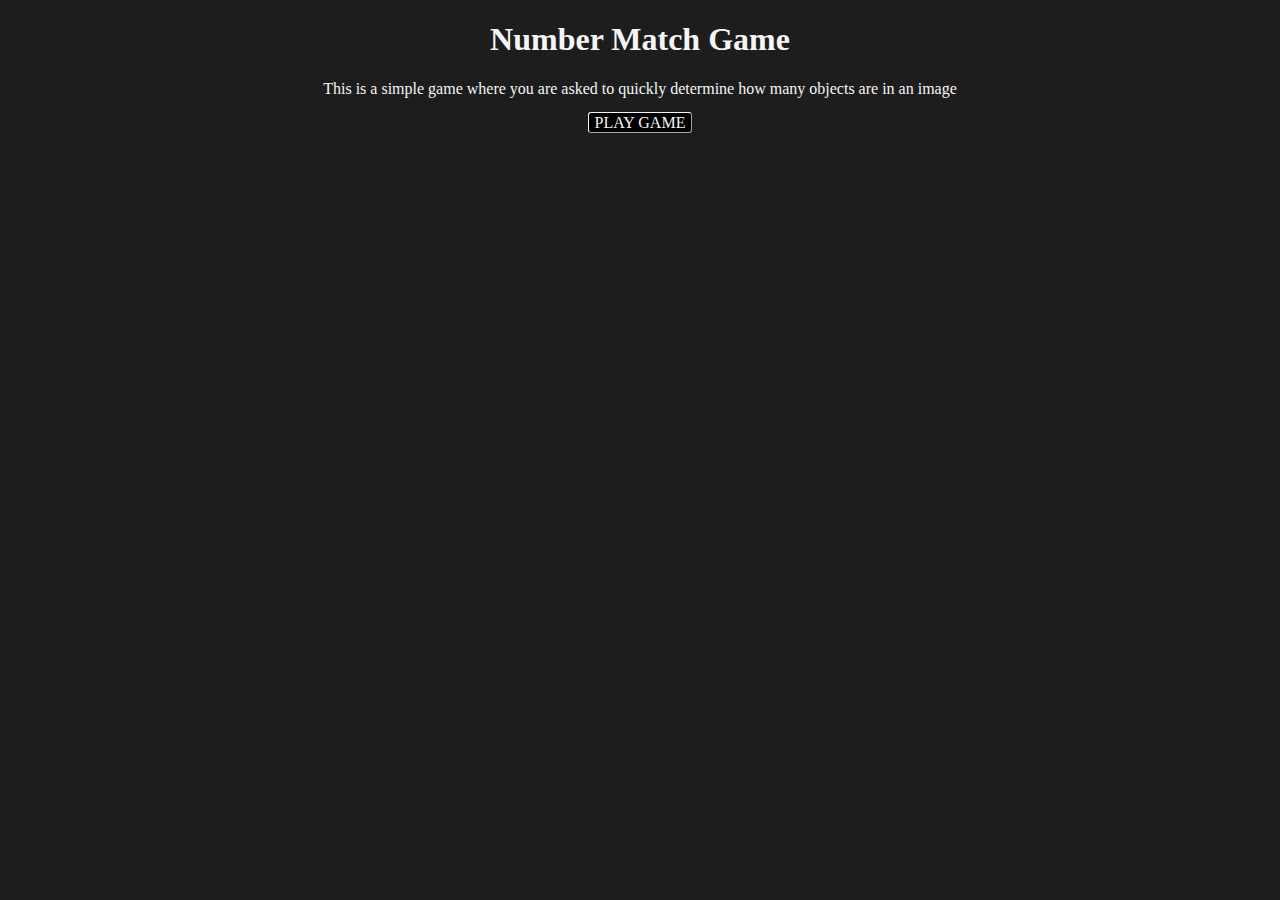
==== index.html @ b11e4b98 "Initial commit" ====
<!DOCTYPE html>

<html lang="en">
    <head>
        <meta charset="UTF-8">
        <meta name="viewport" content="width=device-width, initial-scale=1.0">
        <title> Number Match </title>
        <link rel="stylesheet" href="main.css">
    </head>
    <body>
        <h1 class="game-header"> Number Match Game </h1>
        <p id="instruction-text"> This is a simple game where you are asked to quickly determine how many objects are in an image </p>
        <a href="game.html" class="button">PLAY GAME</a>
    </body>
</html>
---- main.css ----
:root{
    --background-color: rgb(29, 29, 29);
    --text-color: whitesmoke;
    --button-border: whitesmoke;
    --button-text: whitesmoke;
    --button-color: black;
}

body{
    background-color: var(--background-color);
    color: var(--text-color);
    text-align: center;
    margin: auto;
}

a.button {
    padding: 1px 6px;
    border: 1px outset var(--button-border);
    border-radius: 3px;
    color: var(--button-text);;
    background-color: var(--button-color);;
    text-decoration: none;
}

#image-container{
    margin: 0 auto;
    height: 500px;
    width: 500px;
    border: 3px solid white;
}

#game-image{
    height: 500px;
    width: 500px;
}

#home-image{
    height: 50px;
    width: 50px;
    border: 2px solid var(--button-border);
    border-radius: 8px;
}
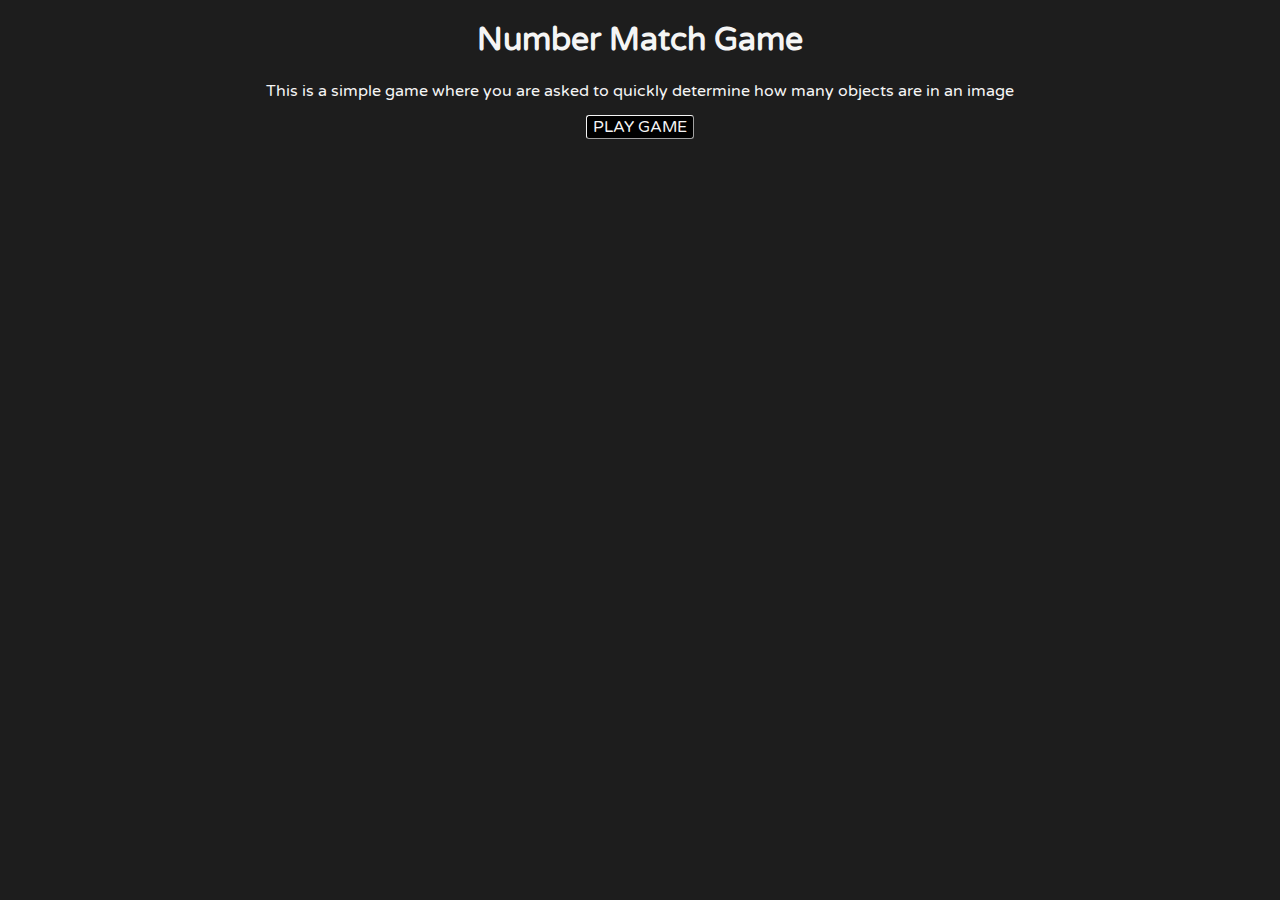
==== commit 83219608: "Changed the websites font" ====
--- a/index.html
+++ b/index.html
@@ -6,6 +6,9 @@
         <meta name="viewport" content="width=device-width, initial-scale=1.0">
         <title> Number Match </title>
         <link rel="stylesheet" href="main.css">
+        <link rel="preconnect" href="https://fonts.googleapis.com">
+        <link rel="preconnect" href="https://fonts.gstatic.com" crossorigin>
+        <link href="https://fonts.googleapis.com/css2?family=Happy+Monkey&family=Karla:ital,wght@0,200..800;1,200..800&family=Open+Sans:ital,wght@0,300..800;1,300..800&family=Orbitron:wght@400..900&family=Outfit:wght@100..900&family=Space+Mono:ital,wght@0,400;0,700;1,400;1,700&family=Varela+Round&display=swap" rel="stylesheet">
     </head>
     <body>
         <h1 class="game-header"> Number Match Game </h1>
--- a/main.css
+++ b/main.css
@@ -11,6 +11,7 @@
     color: var(--text-color);
     text-align: center;
     margin: auto;
+    font-family: "Varela Round", sans-serif;
 }
 
 a.button {
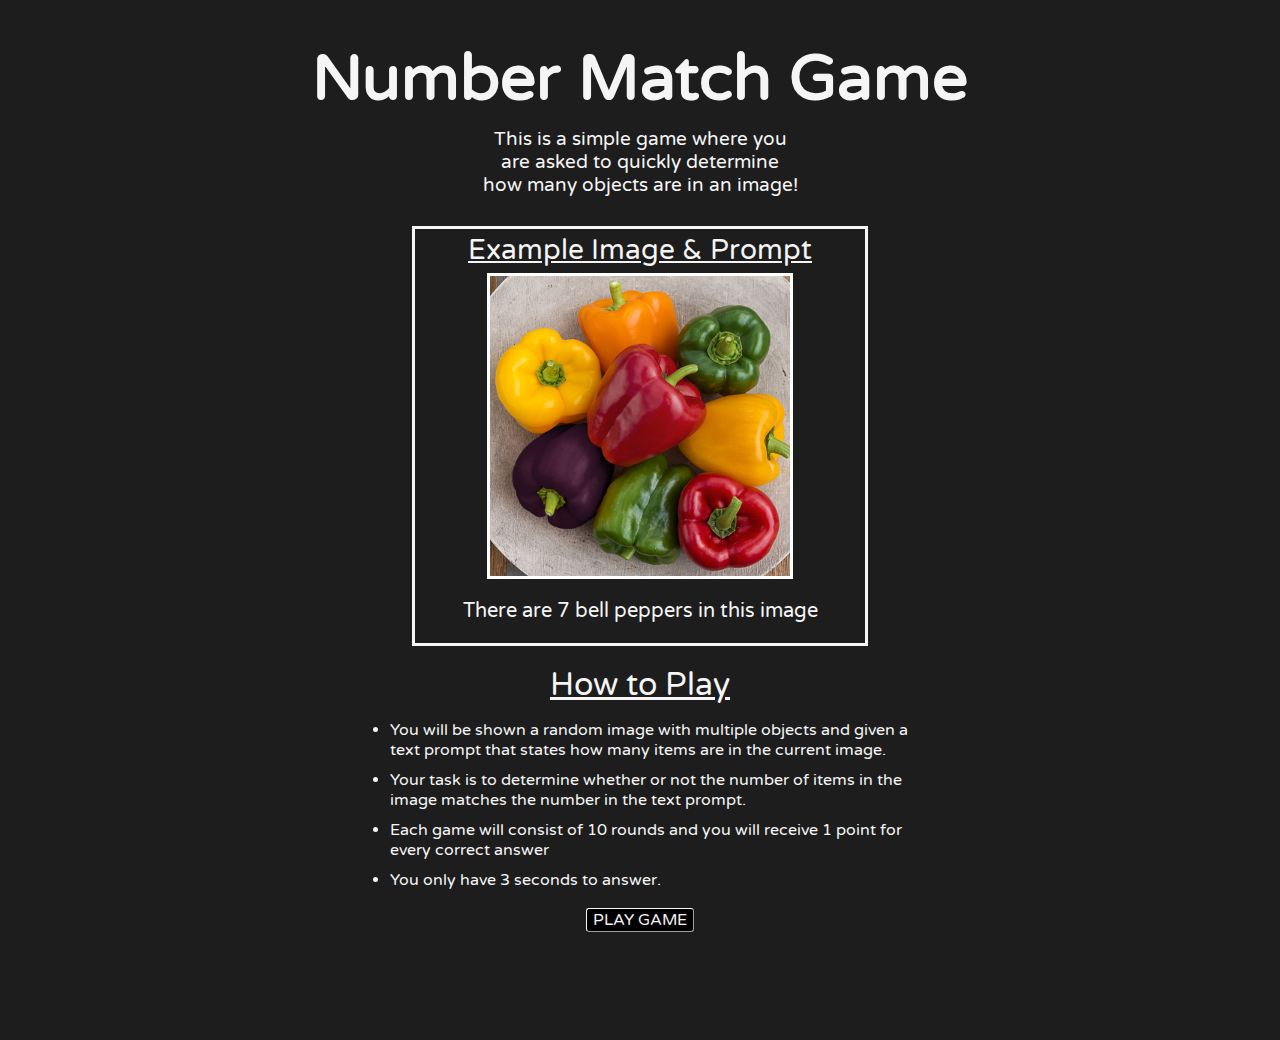
==== commit 89c137fb: "Updated the home page" ====
--- a/index.html
+++ b/index.html
@@ -12,7 +12,23 @@
     </head>
     <body>
         <h1 class="game-header"> Number Match Game </h1>
-        <p id="instruction-text"> This is a simple game where you are asked to quickly determine how many objects are in an image </p>
-        <a href="game.html" class="button">PLAY GAME</a>
+        <p id="description-text"> This is a simple game where you are asked to quickly determine how many objects are in an image! </p>
+        <div id="example-container">
+            <u id="example-header"> Example Image & Prompt </u>
+            <div id="image-container-home">
+                <img id="game-image-home" src="images/gameImages/image1.jpg" alt="Image containing multiple objects">
+            </div>
+            <p id="example-prompt"> There are 7 bell peppers in this image </p>
+        </div>
+        <div id="instruction-container">
+            <u id="instruction-header">How to Play</u>
+            <ul id="instruction-list">
+                <li class="instruction"> You will be shown a random image with multiple objects and given a text prompt that states how many items are in the current image. </li>
+                <li class="instruction"> Your task is to determine whether or not the number of items in the image matches the number in the text prompt. </li>
+                <li class="instruction"> Each game will consist of 10 rounds and you will receive 1 point for every correct answer </li>
+                <li class="instruction"> You only have 3 seconds to answer. </li>
+            </ul>
+        </div>
+        <a href="game.html" class="button" id="play-btn">PLAY GAME</a>
     </body>
 </html>--- a/main.css
+++ b/main.css
@@ -12,6 +12,7 @@
     text-align: center;
     margin: auto;
     font-family: "Varela Round", sans-serif;
+    min-height: 1000px;
 }
 
 a.button {
@@ -23,16 +24,73 @@
     text-decoration: none;
 }
 
+.game-header{
+    margin: 40px 0 0 0;
+    font-size: 64px;
+}
+
+.instruction{
+    margin: 10px;
+}
+
+#description-text{
+    margin: 10px auto 30px auto;
+    width: 25%;
+    font-size: larger;
+}
+
+#example-container{
+    width: 450px;
+    margin: 0 auto;
+    border: 3px solid whitesmoke;
+}
+
+#example-header{
+    margin: 20px;
+    font-size: 28px;
+    position: relative;
+    top: 4px;
+}
+
+#image-container-home{
+    margin: 10px auto;
+    height: 300px;
+    width: 300px;
+    border: 3px solid white;
+}
+
+#game-image-home{
+    height: 300px;
+    width: 300px;
+}
+
+#example-prompt{
+    font-size: 20px;
+}
+
+#instruction-container{
+    margin: 20px auto;
+    width: 600px;
+}
+
+#instruction-header{
+    font-size: 32px;
+}
+
+#instruction-list{
+    text-align: left;
+}
+
 #image-container{
     margin: 0 auto;
-    height: 500px;
-    width: 500px;
+    height: 600px;
+    width: 600px;
     border: 3px solid white;
 }
 
 #game-image{
-    height: 500px;
-    width: 500px;
+    height: 600px;
+    width: 600px;
 }
 
 #home-image{
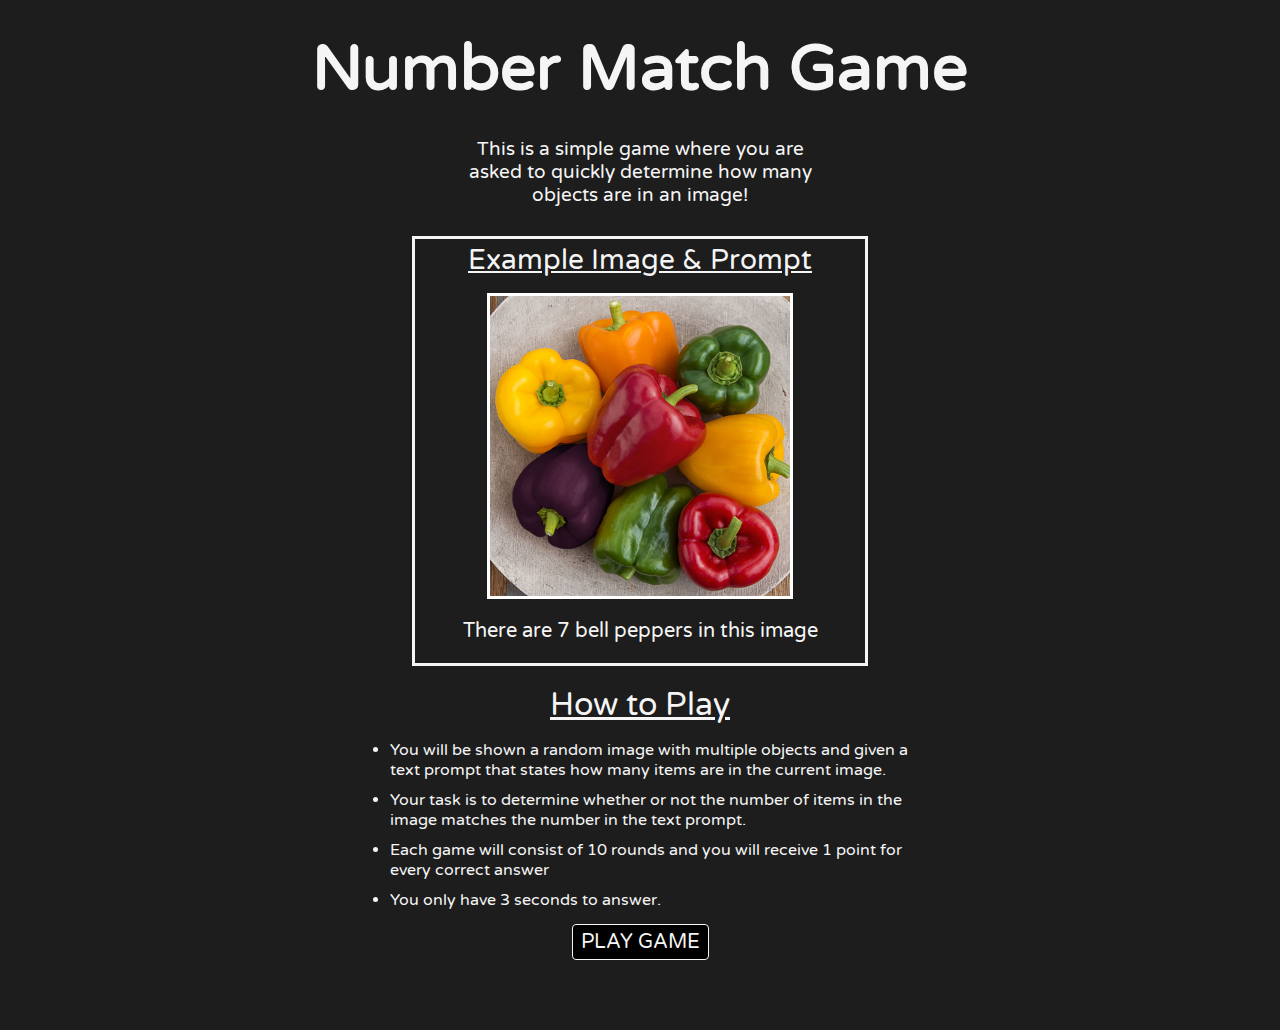
==== commit c16f29b1: "Minor refactoring" ====
--- a/index.html
+++ b/index.html
@@ -29,6 +29,6 @@
                 <li class="instruction"> You only have 3 seconds to answer. </li>
             </ul>
         </div>
-        <a href="game.html" class="button" id="play-btn">PLAY GAME</a>
+        <a href="game.html" class="button" id="start-btn">PLAY GAME</a>
     </body>
 </html>--- a/main.css
+++ b/main.css
@@ -25,7 +25,7 @@
 }
 
 .game-header{
-    margin: 40px 0 0 0;
+    margin: 30px 0 30px 0;
     font-size: 64px;
 }
 
@@ -34,8 +34,8 @@
 }
 
 #description-text{
-    margin: 10px auto 30px auto;
-    width: 25%;
+    margin: 0 auto 30px auto;
+    width: 30%;
     font-size: larger;
 }
 
@@ -53,7 +53,7 @@
 }
 
 #image-container-home{
-    margin: 10px auto;
+    margin: 20px auto;
     height: 300px;
     width: 300px;
     border: 3px solid white;
@@ -81,16 +81,17 @@
     text-align: left;
 }
 
-#image-container{
+#header-container{
+    display: flex;
+    justify-content: center;
+    align-items: center;
+}
+
+#game-image{
     margin: 0 auto;
     height: 600px;
     width: 600px;
     border: 3px solid white;
-}
-
-#game-image{
-    height: 600px;
-    width: 600px;
 }
 
 #home-image{
@@ -98,4 +99,97 @@
     width: 50px;
     border: 2px solid var(--button-border);
     border-radius: 8px;
+    position: relative;
+    left: 20px;
+}
+
+#home-image:hover{
+    background-color: green;
+    transition: background-color 0.3s;
+}
+
+#game-state{
+    font-size: 24px;
+    font-weight: bold;
+}
+
+#play-btn{
+    background-color: black;
+    color: var(--button-text);
+    font-size: 24px;
+    width: 150px;
+    height: 50px;
+    border: 1px solid var(--button-border);
+    border-radius: 4px;
+    cursor: pointer;
+}
+
+#play-btn:hover{
+    background-color: green;
+    font-weight: bold;
+    transition: background-color 0.3s, font-weight 0.3s;
+}
+
+#start-btn{
+    padding: 5px 8px;
+    background-color: black;
+    color: var(--button-text);
+    font-size: 20px;
+    width: 150px;
+    height: 50px;
+    border: 1px solid var(--button-border);
+    border-radius: 4px;
+    cursor: pointer;
+}
+
+#start-btn:hover{
+    background-color: green;
+    font-weight: bold;
+    transition: background-color 0.3s, font-weight 0.3s;
+}
+
+#number-text{
+    font-size: 24px;
+}
+
+#yes-btn{
+    margin: 0 10px;
+    background-color: green;
+    color: white;
+    font-size: 18px;
+    font-weight: bold;
+    height: 40px;
+    width: 60px;
+    border: none;
+    border: 1px solid var(--button-border);
+    border-radius: 4px;
+    cursor: pointer;
+}
+
+#yes-btn:hover{
+    background-color: rgb(0, 206, 0);
+    transition: background-color 0.3s;
+}
+
+#no-btn{
+    margin: 0 10px;
+    background-color: red;
+    color: white;
+    font-size: 18px;
+    font-weight: bold;
+    height: 40px;
+    width: 60px;
+    border: none;
+    border: 1px solid var(--button-border);
+    border-radius: 4px;
+    cursor: pointer;
+}
+
+#no-btn:hover{
+    background-color: rgb(165, 0, 0);
+    transition: background-color 0.3s;
+}
+
+#user-score{
+    font-size: 24px;
 }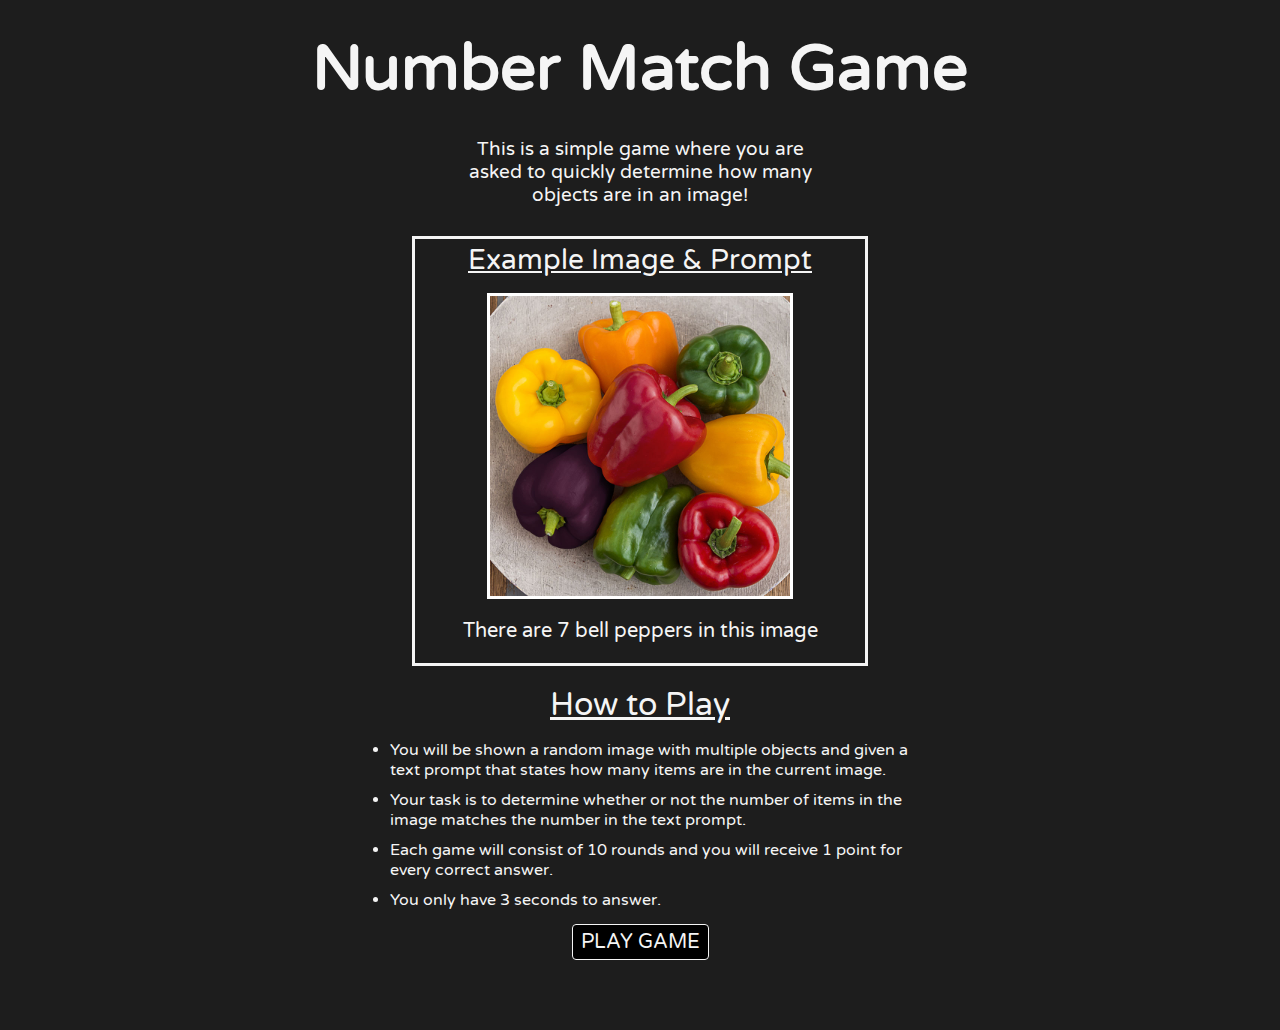
==== commit 0e062aba: "Updated text in one of the game instructions" ====
--- a/index.html
+++ b/index.html
@@ -25,7 +25,7 @@
             <ul id="instruction-list">
                 <li class="instruction"> You will be shown a random image with multiple objects and given a text prompt that states how many items are in the current image. </li>
                 <li class="instruction"> Your task is to determine whether or not the number of items in the image matches the number in the text prompt. </li>
-                <li class="instruction"> Each game will consist of 10 rounds and you will receive 1 point for every correct answer </li>
+                <li class="instruction"> Each game will consist of 10 rounds and you will receive 1 point for every correct answer. </li>
                 <li class="instruction"> You only have 3 seconds to answer. </li>
             </ul>
         </div>
--- a/main.css
+++ b/main.css
@@ -33,6 +33,28 @@
     margin: 10px;
 }
 
+.game-state{
+    font-size: 24px;
+    font-weight: bold;
+}
+
+.play-btn{
+    background-color: black;
+    color: var(--button-text);
+    font-size: 24px;
+    width: 150px;
+    height: 50px;
+    border: 1px solid var(--button-border);
+    border-radius: 4px;
+    cursor: pointer;
+}
+
+.play-btn:hover{
+    background-color: green;
+    font-weight: bold;
+    transition: background-color 0.3s, font-weight 0.3s;
+}
+
 #description-text{
     margin: 0 auto 30px auto;
     width: 30%;
@@ -92,6 +114,11 @@
     height: 600px;
     width: 600px;
     border: 3px solid white;
+}
+
+#fixed-game-header{
+    position: relative;
+    left: 28px;
 }
 
 #home-image{
@@ -100,34 +127,12 @@
     border: 2px solid var(--button-border);
     border-radius: 8px;
     position: relative;
-    left: 20px;
+    left: 50px;
 }
 
 #home-image:hover{
     background-color: green;
     transition: background-color 0.3s;
-}
-
-#game-state{
-    font-size: 24px;
-    font-weight: bold;
-}
-
-#play-btn{
-    background-color: black;
-    color: var(--button-text);
-    font-size: 24px;
-    width: 150px;
-    height: 50px;
-    border: 1px solid var(--button-border);
-    border-radius: 4px;
-    cursor: pointer;
-}
-
-#play-btn:hover{
-    background-color: green;
-    font-weight: bold;
-    transition: background-color 0.3s, font-weight 0.3s;
 }
 
 #start-btn{
@@ -192,4 +197,16 @@
 
 #user-score{
     font-size: 24px;
+}
+
+#game-over-text{
+    font-size:  48px;
+}
+
+#final-score-text{
+    font-size: 32px;
+}
+
+#play-again-btn{
+    width: 180px;
 }